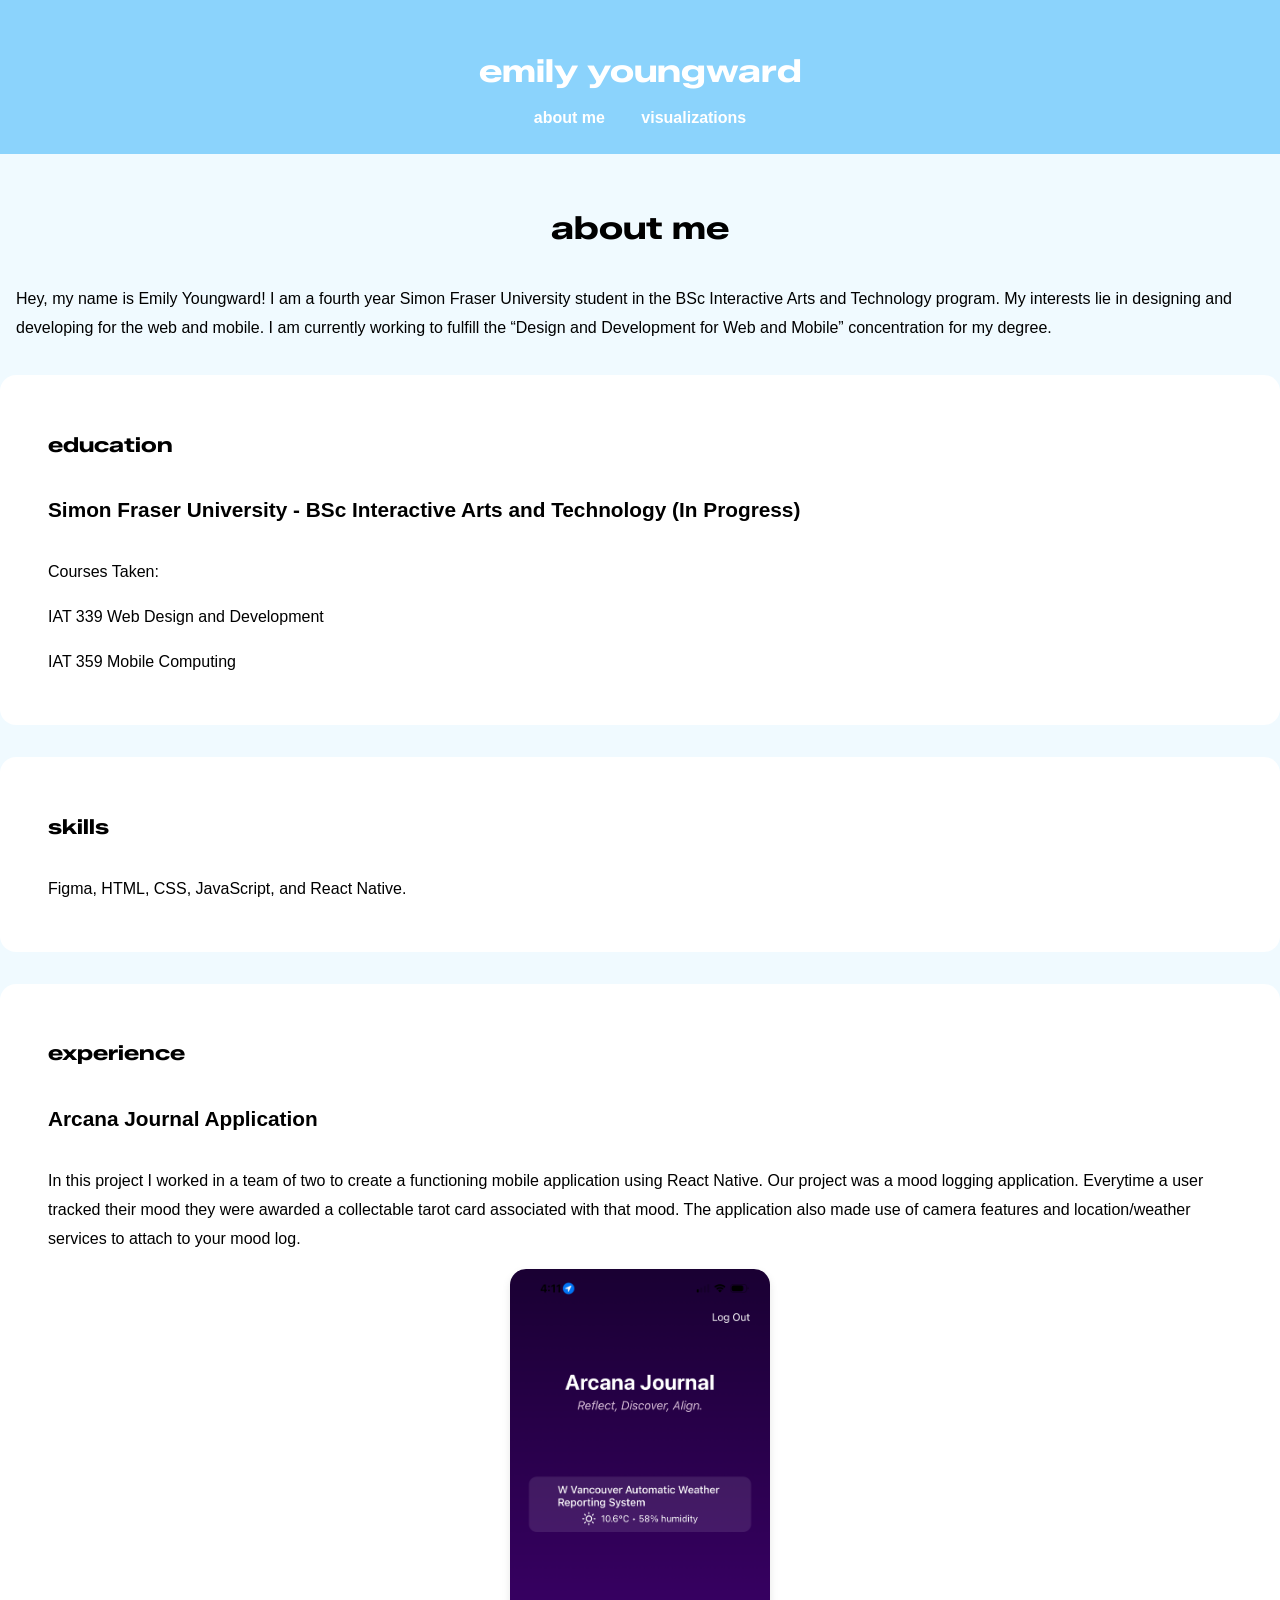
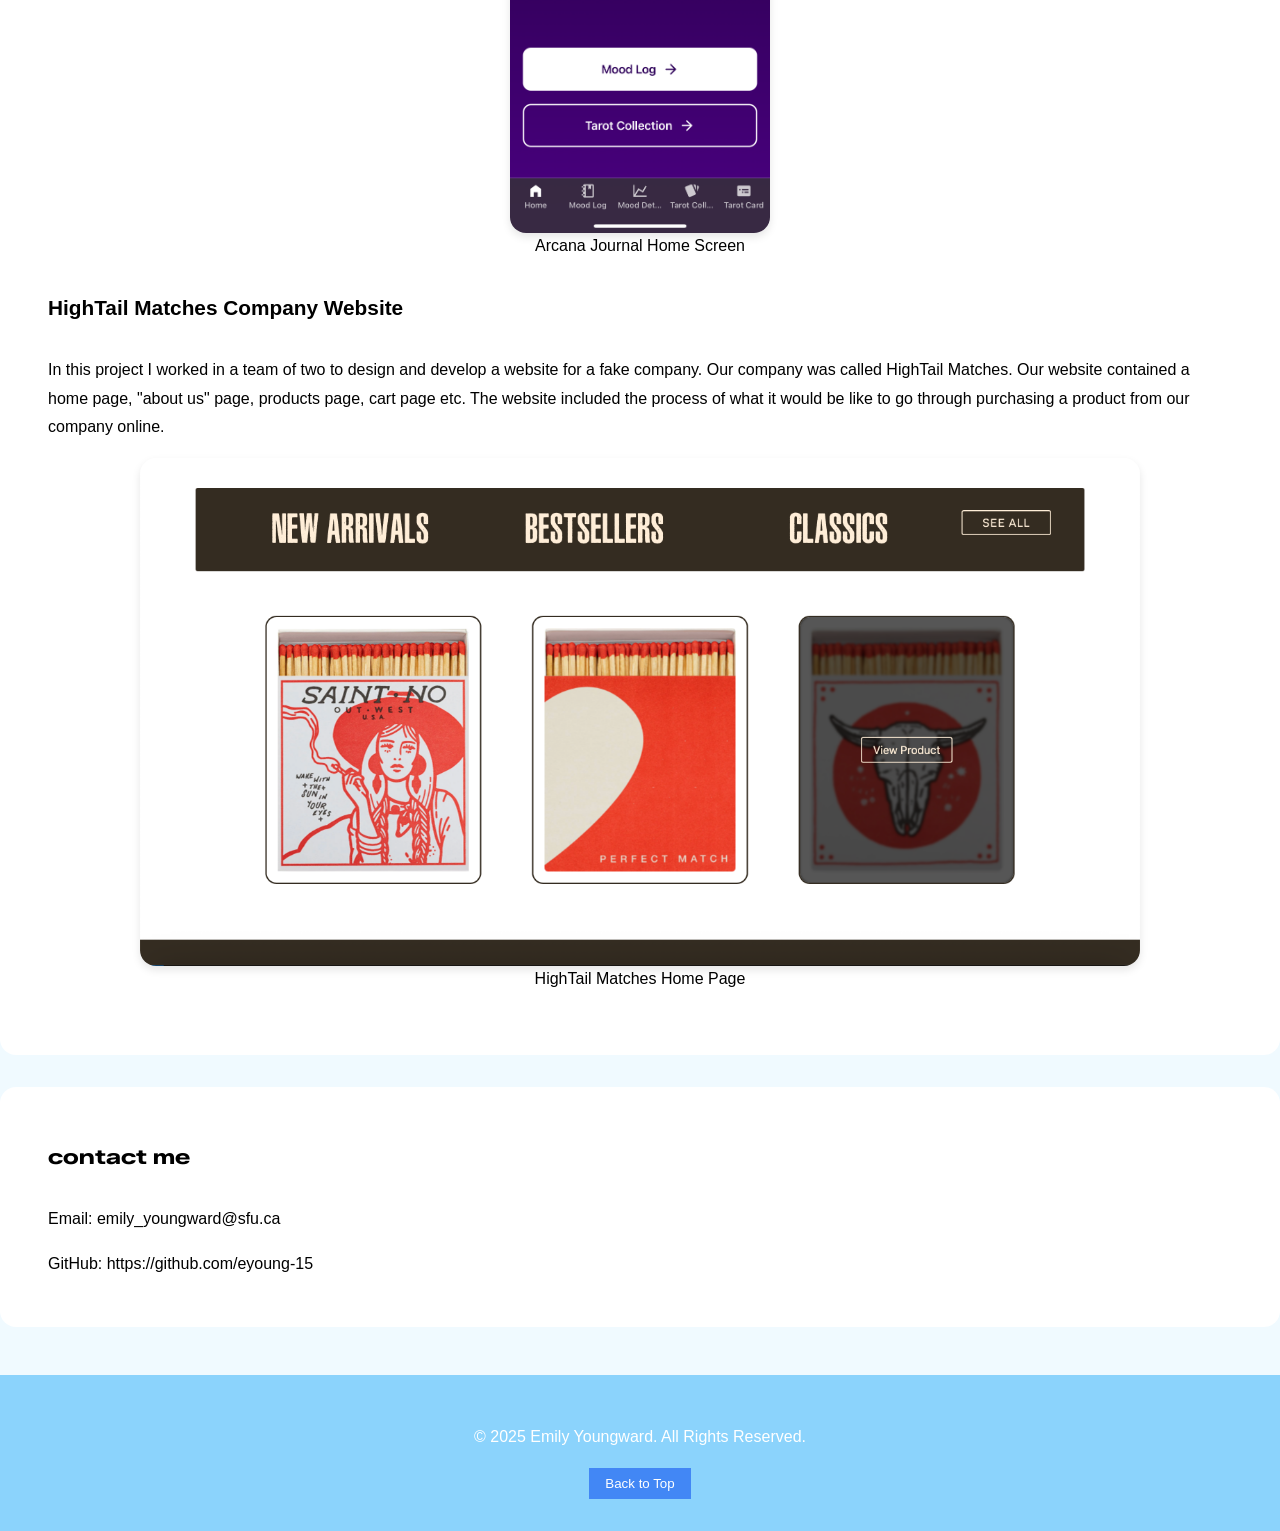
==== index.html @ 2019a15e "Initial commit" ====
<!DOCTYPE html>
<html lang="en">

<head>
    <meta charset="UTF-8">
    <meta name="viewport" content="width=device-width, initial-scale=1.0">
    <title>My Personal Website</title>
    <link rel="stylesheet" href="css/style.css">
    <link rel="stylesheet" href="css/fonts.css">
    <link rel="preconnect" href="https://fonts.googleapis.com">
    <link rel="preconnect" href="https://fonts.gstatic.com" crossorigin>
    <link
        href="https://fonts.googleapis.com/css2?family=SUSE+Mono:ital,wght@0,100..800;1,100..800&family=Zalando+Sans+Expanded:ital,wght@0,200..900;1,200..900&display=swap"
        rel="stylesheet">
</head>

<body>
    <header>
        <h1>emily youngward</h1>
        <nav>
            <a href="index.html">about me</a>
            <a href="pages/visualizations.html">visualizations</a>
        </nav>
    </header>

    <section class="about">
        <h2>about me</h2>
        <p>Hey, my name is Emily Youngward! I am a fourth year Simon Fraser University student in the BSc Interactive
            Arts and Technology program. My
            interests lie
            in designing and developing for the web and mobile. I am currently working to fulfill the “Design and
            Development for Web and Mobile” concentration for my degree.
        </p>
        <div class="section">
            <h3>education</h3>
            <h4>
                Simon Fraser University - BSc Interactive Arts and Technology (In Progress)
            </h4>
            <p>
                Courses Taken:
            </p>
            <p>IAT 339 Web Design and Development</p>
            <p>IAT 359 Mobile Computing</p>
        </div>
        <div class="section">
            <h3>skills</h3>
            <p> Figma, HTML, CSS,
                JavaScript,
                and React Native.
            </p>
        </div>
        <div class="section">
            <h3>experience</h3>
            <h4> Arcana Journal Application
            </h4>
            <p>In this project I worked in a team of two to create a functioning mobile application using
                React Native. Our project was a mood logging application. Everytime a user tracked their mood
                they were awarded a collectable tarot card associated with that mood. The application also
                made use of camera features and location/weather services to attach to your mood log.
            </p>
            <figure>
                <img class="application-project-img" src="images/home-mobile.jpg"
                    alt="Screenshot of Arcana Journal App Home Screen" width="260" height="563">
                <figcaption>Arcana Journal Home Screen</figcaption>
            </figure>
            <h4> HighTail Matches Company Website
            </h4>
            <p>In this project I worked in a team of two to design and develop a website for a fake
                company. Our company was called HighTail Matches. Our website contained a home page, "about us" page,
                products page,
                cart page etc. The website included the process of what it would be like to go through purchasing
                a product from our company online.
            </p>
            <figure>
                <img class="website-project-img" src="images/hightail.jpg"
                    alt="Screenshot of HighTail Matches Website's Home Page" width="1000" height="563">
                <figcaption>HighTail Matches Home Page</figcaption>
            </figure>
        </div>
        <div class="section">
            <h3>contact me</h3>
            <p>Email: <a href="mailto:emily_youngward@sfu.ca">emily_youngward@sfu.ca</a></p>
            <p>GitHub: <a href="https://github.com/eyoung-15">https://github.com/eyoung-15</a></p>
        </div>
    </section>

    <footer>
        <p>&copy; 2025 Emily Youngward. All Rights Reserved.</p>
        <button onclick="toTop()">Back to Top</button>
    </footer>

    <script src="javascript/main.js"></script>
</body>

</html>
---- css/style.css ----
body {
    font-family: Arial, sans-serif;
    background-color: #f0faff;
    font-size: 1rem;
    line-height: 1.6;
    margin: 0;
    padding: 0;
}

header {
    background-color: #8bd3fc;
    color: white;
    padding: 1.5rem 2rem;
    text-align: center;
}

h1 {
    font-family: "Zalando Sans Expanded", sans-serif;
    font-size: 2rem;
    margin-bottom: 0.5rem;
    color: white;
}

a {
    text-decoration: none;
    color: black;
}

nav a {
    text-decoration: none;
    font-weight: bold;
    color: white;
    padding: 0.5rem 1rem;
    border-radius: 0.5rem;

}

nav a:hover,
nav a:focus {
    text-decoration: none;
    background: #4287f5;
    cursor: pointer;
}

a:hover,
a:focus {
    cursor: pointer;
    text-decoration: underline;
}

.section {
    background: white;
    padding: 2rem;
    margin: 2rem 0;
    border-radius: 1rem;
}

.about {
    margin: 3rem auto;
    /* padding: 0 1rem; */
}

footer {
    background-color: #8bd3fc;
    padding: 2rem;
    font-size: 1rem;
    text-align: center;
}

h2 {
    text-align: center;
    margin-bottom: 2rem;
    font-size: 2rem;
    color: black;
    font-family: "Zalando Sans Expanded", sans-serif;
    padding: 0 1rem;


}

h3 {
    font-family: "Zalando Sans Expanded", sans-serif;
    margin-bottom: 2rem;
    font-size: 1.3rem;
    color: black;
    padding: 0 1rem;

}

h4 {
    margin-bottom: 2rem;
    font-size: 1.3rem;
    color: black;
    padding: 0 1rem;

}

p {
    font-size: 1rem;
    line-height: 1.8;
    color: black;
    padding: 0 1rem;

}

footer p {
    font-size: 1rem;
    line-height: 1.8;
    color: white;
}

svg {
    border: solid lightgrey;
    background: white;
    padding: 2rem;
    margin: 2rem 0;
    border-radius: 1rem;
}

.vis-container {
    display: flex;
    justify-content: center;
    align-items: center;
    height: 90vh;
}

.vis-text {
    text-align: center;
    margin-bottom: 0.5rem;
    margin-top: 7rem;
}

.website-project-img {
    display: block;
    margin: 0 auto;
}

.application-project-img {
    display: block;
    margin: 0 auto;
}

figure {
    text-align: center;
    margin-bottom: 2rem;
}

img {
    border-radius: 1rem;
    box-shadow: 0 0.25rem 0.5rem rgba(0, 0, 0, 0.1);
    max-width: 100%;
    height: auto;
    display: block;
    margin: 0 auto;

}

button {
    background-color: #4287f5;
    color: white;
    padding: 0.5rem 1rem;
    cursor: pointer;
    border: none;
}

button:hover,
button:focus {
    background: #1e6ae3;
    cursor: pointer;
}


@media (max-width: 1068px) {
    header {
        flex-direction: column;
        text-align: center;
        padding: 1.5rem;
    }

    footer {
        flex-direction: column;
        text-align: center;
        gap: 1rem;
        padding: 1.5rem;
    }

    nav {
        flex-direction: column;
        align-items: center;
    }

    .section {

        padding: 1.5rem;
    }

    svg {
        padding: 1.5rem;
    }

    .website-project-img,
    .application-project-img {
        width: 100%;
    }

    .vis-container {
        padding: 0 1.5rem;
    }


}
---- css/fonts.css ----
/* font from https://fonts.google.com/specimen/Zalando+Sans+Expanded */

.zalando-sans-expanded {
    font-family: "Zalando Sans Expanded", sans-serif;
    font-optical-sizing: auto;
    font-weight: normal;
    font-style: normal;
}
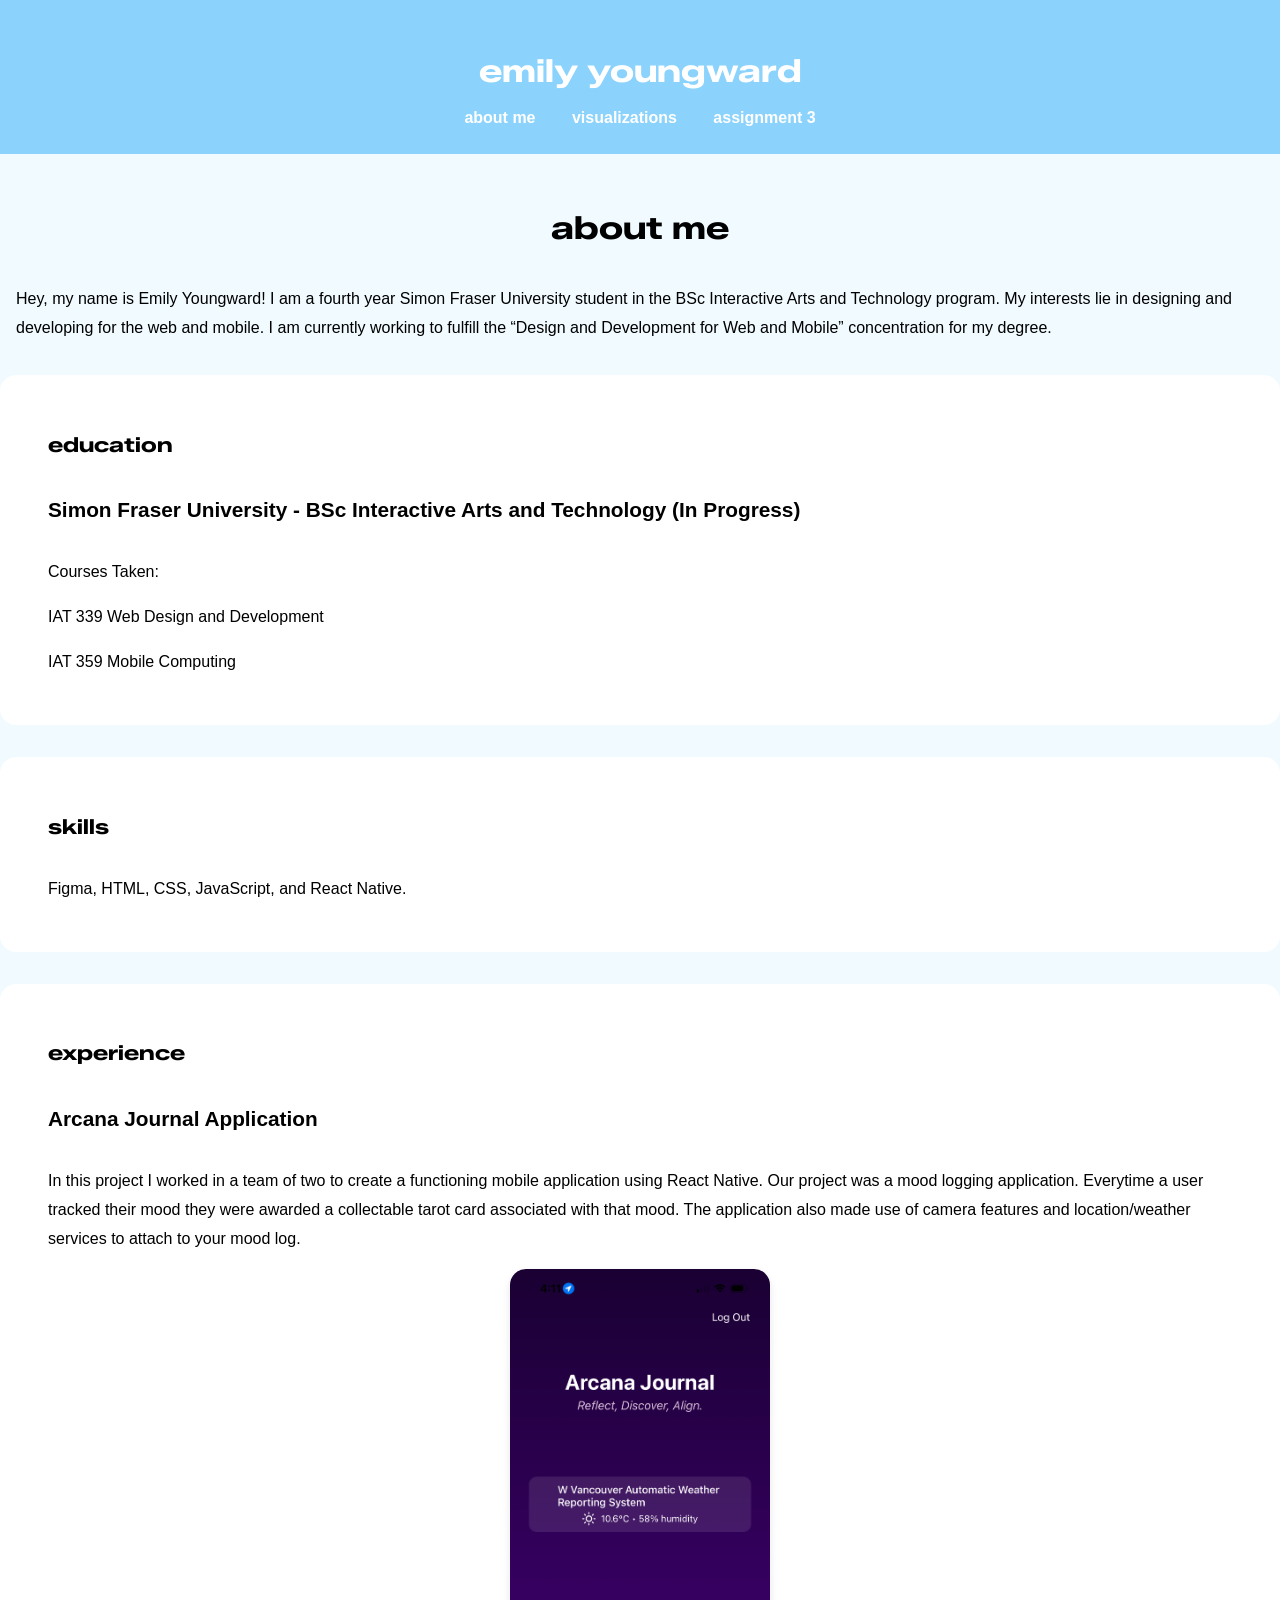
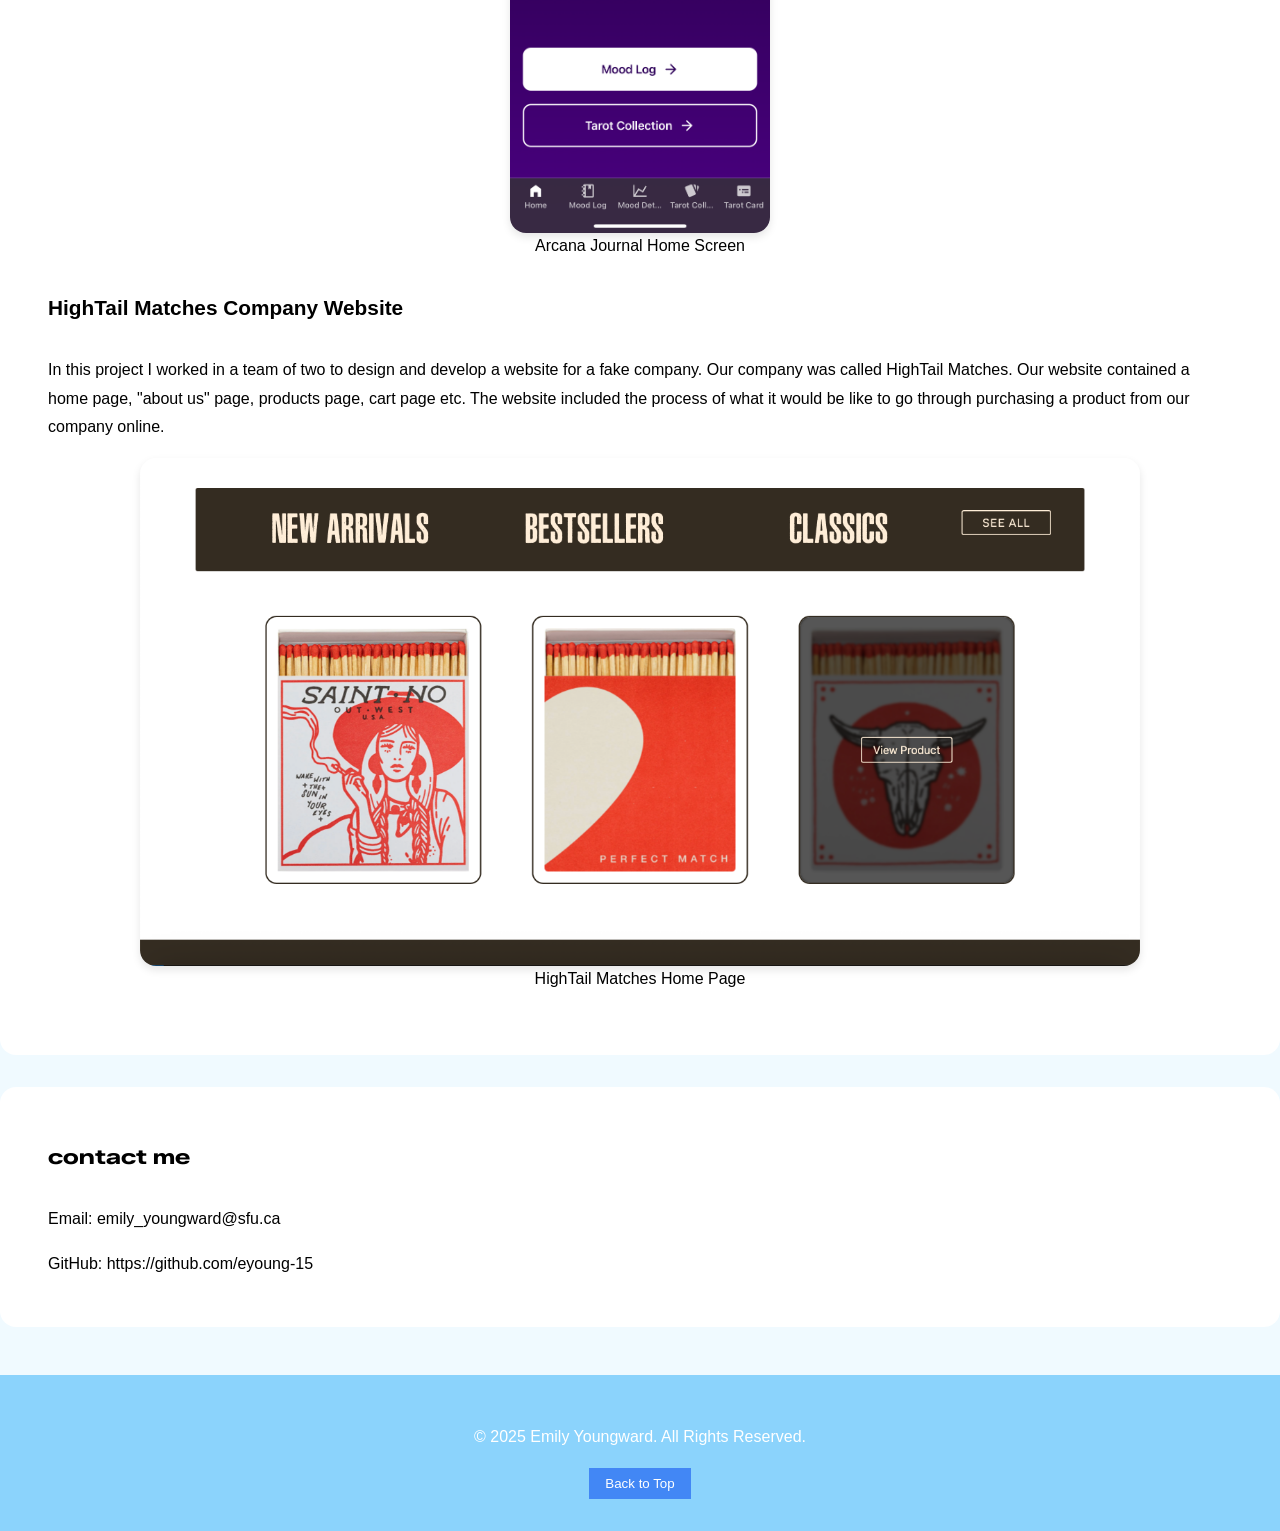
==== commit 3d25d1c3: "creating new page" ====
--- a/index.html
+++ b/index.html
@@ -20,6 +20,7 @@
         <nav>
             <a href="index.html">about me</a>
             <a href="pages/visualizations.html">visualizations</a>
+            <a href="../pages/assign_3_vis.html">assignment 3</a>
         </nav>
     </header>
 
